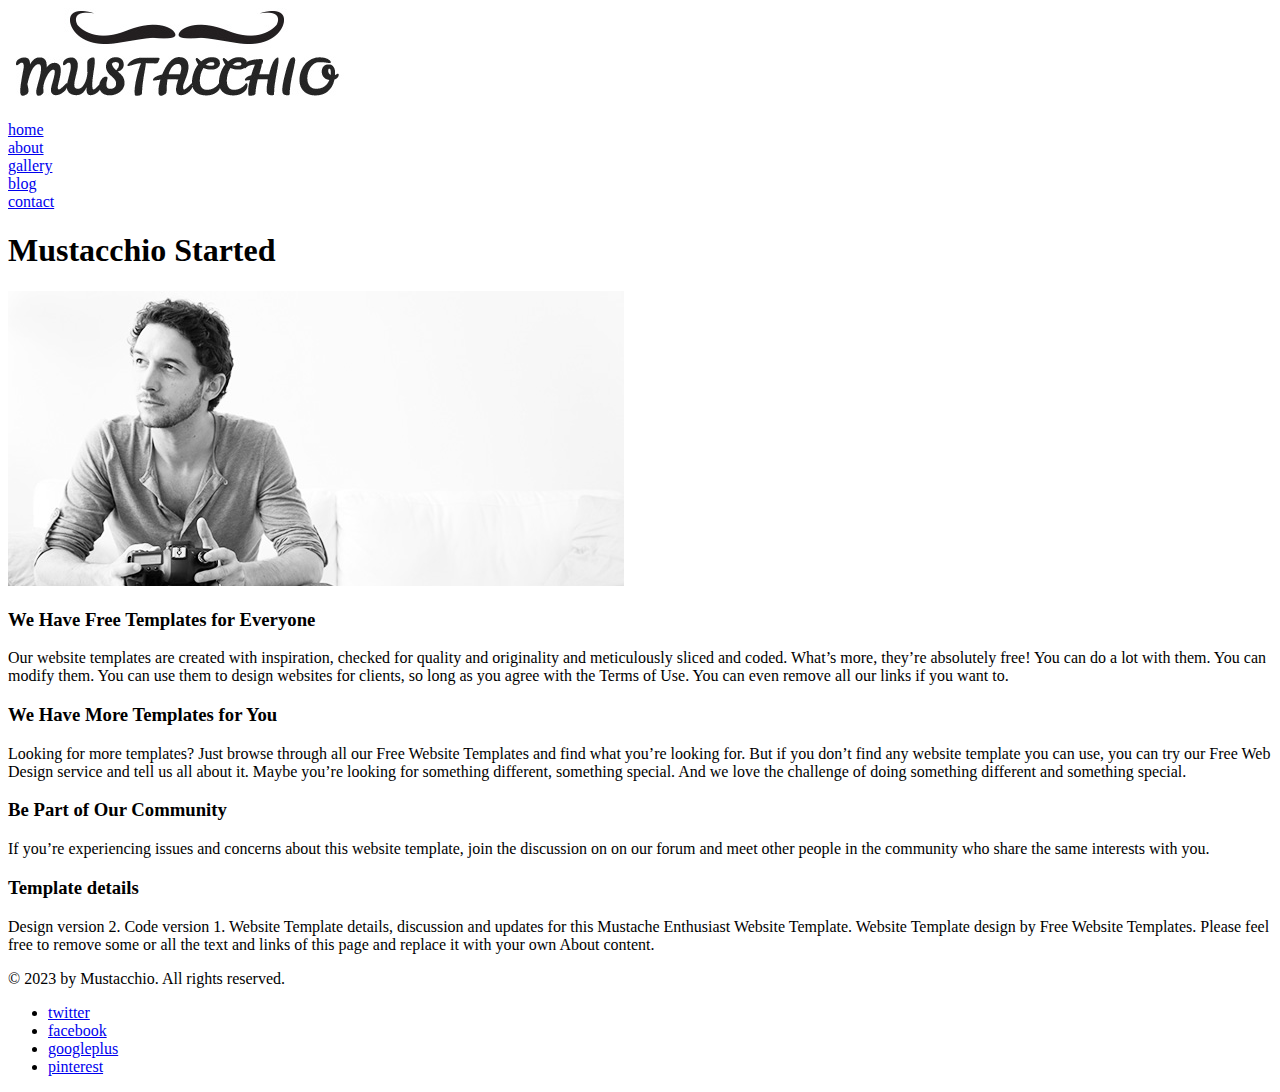
==== about.html @ 44edcbcb "mustache" ====
<!DOCTYPE html>
<html lang="en">
<head>
    <meta charset="UTF-8">
    <meta http-equiv="X-UA-Compatible" content="IE=edge">
    <meta name="viewport" content="width=device-width, initial-scale=1.0">
    <link rel="stylesheet" href="about.css">
    <title>About</title>
</head>
<body>
    <div id="header">
        <a href="index.html" class="logo" id="logo">
            <img src="logo.jpeg" alt>
        </a>
        <span id="mobile-navigation"></span>
        <ul id="navigation">
    </div>

    <div>
            <li class="selected">
                <a href="index.html" id="home">home</a>
            </li>
            <li>
                <a href="about.html" id="about">about</a>
            </li>
            <li>
                <a href="gallery.html" id="gallery">gallery</a>
            </li>
            <li>
                <a href="blog.html" id="blog">blog</a>
            </li>
            <li>
                <a href="contact.html" id="contact">contact</a>
            </li>
        </ul>
    </div>
    <h1>Mustacchio Started</h1>
    <div id="featured">
        <img src="photographer.jpeg" alt="photographer">
            <h3>We Have Free Templates for Everyone</h3>
                <p>Our website templates are created with inspiration, checked for quality and originality
                 and meticulously sliced and coded. What’s more, they’re absolutely free! You can do a lot with them. 
                 You can modify them. You can use them to design websites for clients, so long as you agree with the 
                 Terms of Use. You can even remove all our links if you want to.</p>
            <h3>We Have More Templates for You</h3>
                    <p>Looking for more templates? Just browse through all our Free Website Templates and find what you’re 
                        looking for. But if you don’t find any website template you can use, you can try our Free Web Design 
                        service and tell us all about it. Maybe you’re looking for something different, something special. And 
                        we love the challenge of doing something different and something special.</p>
            <h3>Be Part of Our Community</h3>
                    <p>If you’re experiencing issues and concerns about this website template, join the discussion on on our 
                        forum and meet other people in the community who share the same interests with you.</p>
            <h3>Template details</h3>
                    <p>Design version 2. Code version 1. Website Template details, discussion and updates for this Mustache 
                        Enthusiast Website Template. Website Template design by Free Website Templates. Please feel free to 
                        remove some or all the text and links of this page and replace it with your own About content.</p>
            
    <div id="footer">
        <div>
            <p>© 2023 by Mustacchio. All rights reserved.</p>
                <ul>
                    <li>
                        <a href="http://freewebsitetemplates.com/go/twitter/" id="twitter">twitter</a>
                    </li>
                    <li>
                        <a href="http://freewebsitetemplates.com/go/facebook/" id="facebook">facebook</a>
                    </li>
                    <li>
                        <a href="http://freewebsitetemplates.com/go/googleplus/" id="googleplus">googleplus</a>
                    </li>
                    <li>
                        <a href="http://pinterest.com/fwtemplates/" id="pinterest">pinterest</a>
                    </li>
                </ul>
        </div>
        
</body>
</html>
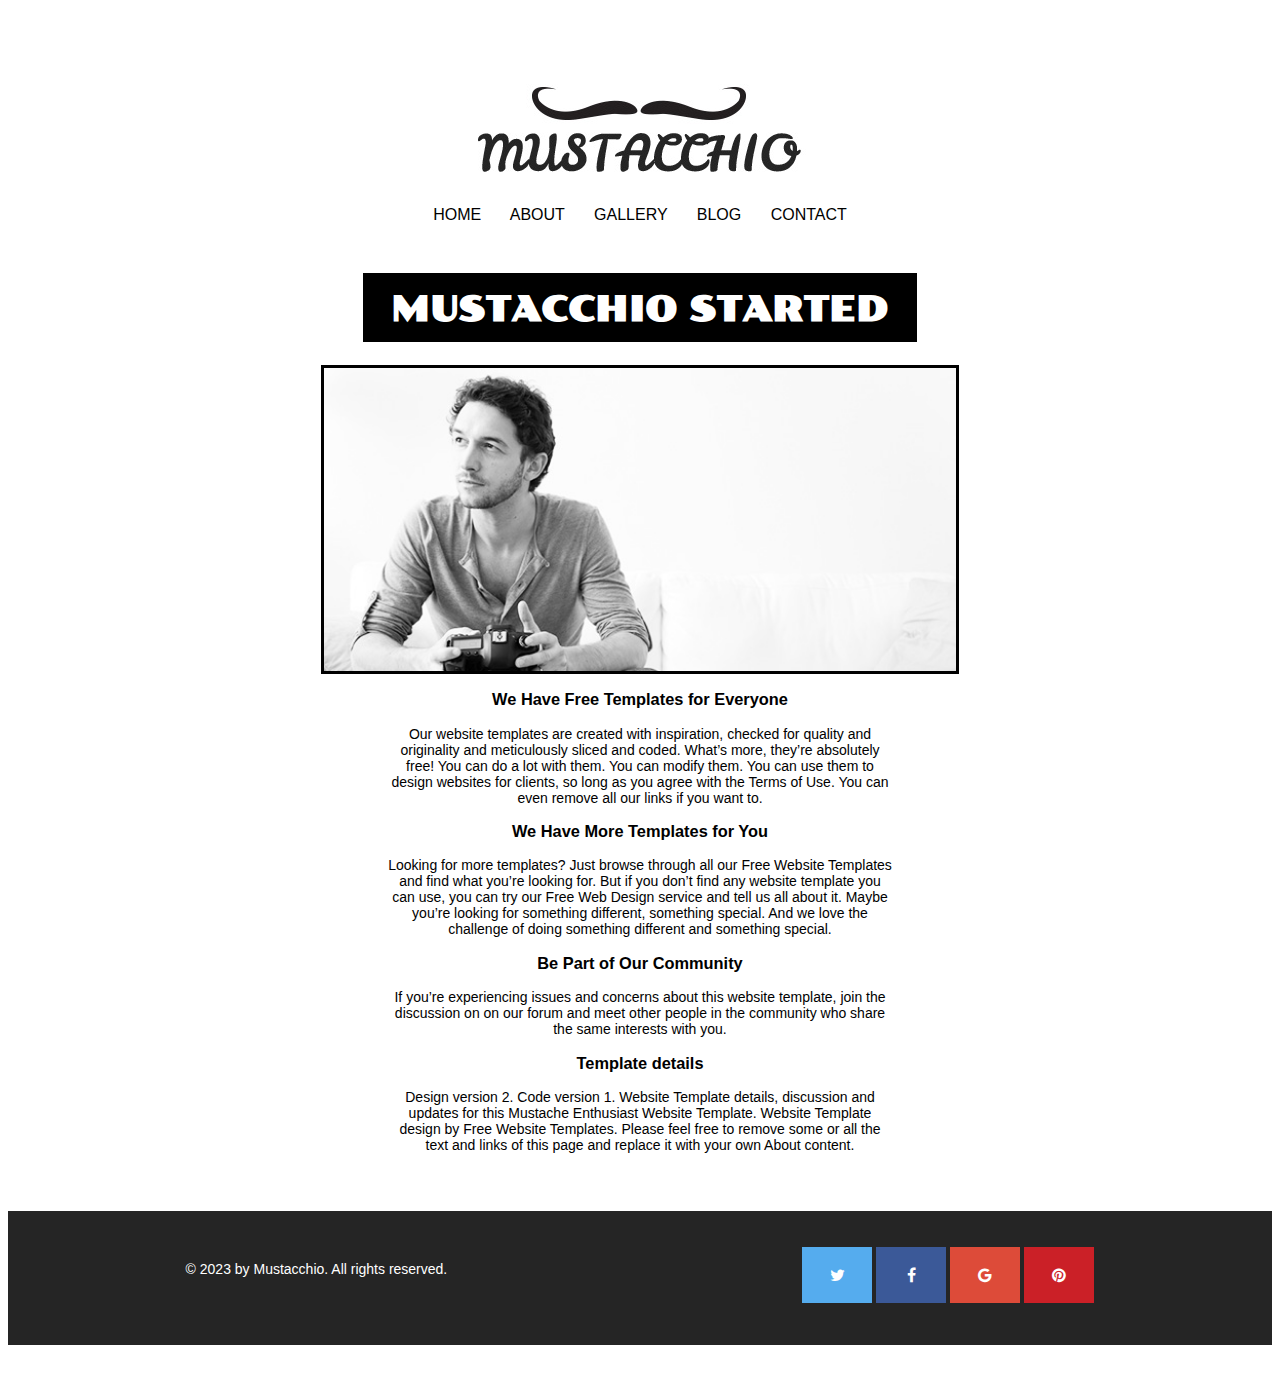
==== commit 1fb7f957: "changes" ====
--- a/about.html
+++ b/about.html
@@ -4,75 +4,54 @@
     <meta charset="UTF-8">
     <meta http-equiv="X-UA-Compatible" content="IE=edge">
     <meta name="viewport" content="width=device-width, initial-scale=1.0">
-    <link rel="stylesheet" href="about.css">
-    <title>About</title>
+    <link rel="stylesheet" href="./about.css">
+    <link rel="stylesheet" href="https://cdnjs.cloudflare.com/ajax/libs/font-awesome/4.7.0/css/font-awesome.min.css">
+    <link href="https://fonts.googleapis.com/css2?family=Poller+One&display=swap" rel="stylesheet">
+    <title>Go Live</title>
 </head>
 <body>
-    <div id="header">
-        <a href="index.html" class="logo" id="logo">
-            <img src="logo.jpeg" alt>
-        </a>
-        <span id="mobile-navigation"></span>
-        <ul id="navigation">
+<div class="container">
+
+    <div class="header">
+        <img src="logo.jpeg" class="header">
+        <nav>
+            <a href="index.html" class="header">Home</a>
+            <a href="about.html" class="header">About</a>
+            <a href="gallery.html" class="header">Gallery</a>
+            <a href="blog.html" class="header">Blog</a>
+            <a href="contact.html" class="header">Contact</a>
+        </nav>
     </div>
+    
+<div class="body">
+        <h1>Mustacchio Started</h1>
+    
+        <img src="photographer.jpeg" class="center" alt="photographer">
 
-    <div>
-            <li class="selected">
-                <a href="index.html" id="home">home</a>
-            </li>
-            <li>
-                <a href="about.html" id="about">about</a>
-            </li>
-            <li>
-                <a href="gallery.html" id="gallery">gallery</a>
-            </li>
-            <li>
-                <a href="blog.html" id="blog">blog</a>
-            </li>
-            <li>
-                <a href="contact.html" id="contact">contact</a>
-            </li>
-        </ul>
-    </div>
-    <h1>Mustacchio Started</h1>
-    <div id="featured">
-        <img src="photographer.jpeg" alt="photographer">
+    
             <h3>We Have Free Templates for Everyone</h3>
-                <p>Our website templates are created with inspiration, checked for quality and originality
-                 and meticulously sliced and coded. What’s more, they’re absolutely free! You can do a lot with them. 
-                 You can modify them. You can use them to design websites for clients, so long as you agree with the 
-                 Terms of Use. You can even remove all our links if you want to.</p>
+                <p>Our website templates are created with inspiration, checked for quality and originality and meticulously sliced and coded. What’s more, they’re absolutely free! You can do a lot with them. You can modify them. You can use them to design websites for clients, so long as you agree with the Terms of Use. You can even remove all our links if you want to.</p>
+
             <h3>We Have More Templates for You</h3>
-                    <p>Looking for more templates? Just browse through all our Free Website Templates and find what you’re 
-                        looking for. But if you don’t find any website template you can use, you can try our Free Web Design 
-                        service and tell us all about it. Maybe you’re looking for something different, something special. And 
-                        we love the challenge of doing something different and something special.</p>
+                <p>Looking for more templates? Just browse through all our Free Website Templates and find what you’re looking for. But if you don’t find any website template you can use, you can try our Free Web Design service and tell us all about it. Maybe you’re looking for something different, something special. And we love the challenge of doing something different and something special.</p>
+                    
             <h3>Be Part of Our Community</h3>
-                    <p>If you’re experiencing issues and concerns about this website template, join the discussion on on our 
-                        forum and meet other people in the community who share the same interests with you.</p>
+                <p>If you’re experiencing issues and concerns about this website template, join the discussion on on our forum and meet other people in the community who share the same interests with you.</p>
+
             <h3>Template details</h3>
-                    <p>Design version 2. Code version 1. Website Template details, discussion and updates for this Mustache 
-                        Enthusiast Website Template. Website Template design by Free Website Templates. Please feel free to 
-                        remove some or all the text and links of this page and replace it with your own About content.</p>
+                <p>Design version 2. Code version 1. Website Template details, discussion and updates for this Mustache Enthusiast Website Template. Website Template design by Free Website Templates. Please feel free to remove some or all the text and links of this page and replace it with your own About content.</p>
+</div>
             
-    <div id="footer">
-        <div>
-            <p>© 2023 by Mustacchio. All rights reserved.</p>
-                <ul>
-                    <li>
-                        <a href="http://freewebsitetemplates.com/go/twitter/" id="twitter">twitter</a>
-                    </li>
-                    <li>
-                        <a href="http://freewebsitetemplates.com/go/facebook/" id="facebook">facebook</a>
-                    </li>
-                    <li>
-                        <a href="http://freewebsitetemplates.com/go/googleplus/" id="googleplus">googleplus</a>
-                    </li>
-                    <li>
-                        <a href="http://pinterest.com/fwtemplates/" id="pinterest">pinterest</a>
-                    </li>
-                </ul>
-        </div>
-        
+<div class="footer">
+        <p class="copyright">© 2023 by Mustacchio. All rights reserved.</p>
+            <div class="social-media">
+                <a href="#" class="fa fa-twitter"></a>
+                <a href="#" class="fa fa-facebook"></a>
+                <a href="#" class="fa fa-google"></a>
+                <a href="#" class="fa fa-pinterest"></a>
+            </div>
+</div>
+
+</div> 
 </body>
-</html>+</html> --- a/about.css
+++ b/about.css
@@ -0,0 +1,132 @@
+.container {
+    display: grid; 
+    gap: 0px 0px; 
+    grid-template-areas: 
+        "header"
+        "body"
+        "footer"; 
+}
+
+.header {
+    grid-area: header;
+    text-align: center;
+    margin-bottom: 2%;
+    margin-top: 3%;
+    color: black;
+    text-decoration: none;
+    font-family: "Arial black", 'gadget', sans-serif;
+    word-spacing: 25px;
+    text-transform: uppercase;
+    text-size-adjust: 30px;   
+}
+
+.header:hover {
+    color: #0ca49c;
+}
+
+.body {
+    grid-area: body;
+    text-align: center;
+    color: black;
+    font-family: Arial, Helvetica, sans-serif;
+    margin-bottom: 3.5%;
+}
+
+.body h1 {
+    background-color: black;
+    color: white;
+    font-family: 'Poller One', cursive;
+    text-transform: uppercase;
+    padding: 15px 28px 12px;
+    font-size: 35px;
+    display: inline-block;
+}
+
+.body h3 {
+    color: black;
+    font-family: Arial, Helvetica, sans-serif;
+    font-size: 16.38px;
+
+}
+
+.body p {
+    color: black;
+    font-family: Arial, Helvetica, sans-serif;
+    font-size: 14px;
+    margin-left: 30%;
+    margin-right: 30%;
+}
+
+.body img {
+    border: solid black;
+}
+
+.center {
+    display: block;
+    margin-left: auto;
+    margin-right: auto;
+    width: 50%;
+}
+
+.footer { 
+    grid-area: footer;
+    justify-content: space-around;
+    display: flex;
+    background-color: rgb(37, 37, 37);
+    color: white;
+    margin-bottom: 2.3%;
+    padding: 36px 0px 42px;
+}
+    
+.footer p { 
+        
+    background-color: #252525;
+    color: white;
+    font-family: Arial, Helvetica, sans-serif;
+    font-size: 14px;
+}   
+    
+.fa {
+    padding: 20px;
+    font-size: 30px;
+    width: 30px;
+    text-align: center;
+    text-decoration: none;
+}
+    
+.fa:hover { 
+    opacity: 0.7;
+}
+    
+.fa-twitter {
+    background-color: #55ACEE;
+    color: white;
+}
+    
+.fa-facebook {
+    background: #3B5998;
+    color: white;  
+}
+    
+.fa-google {
+    background: #dd4b39;
+    color: white;       
+}
+    
+.fa-pinterest {
+    background: #cb2027;
+    color: white;
+}
+    
+    
+@media(min-width: 992px) {
+    
+.container {  
+    display: grid;
+    gap: 0px 0px;
+    grid-template-areas:
+    "header header header"
+    "body body body"
+    "footer footer footer";
+    }
+}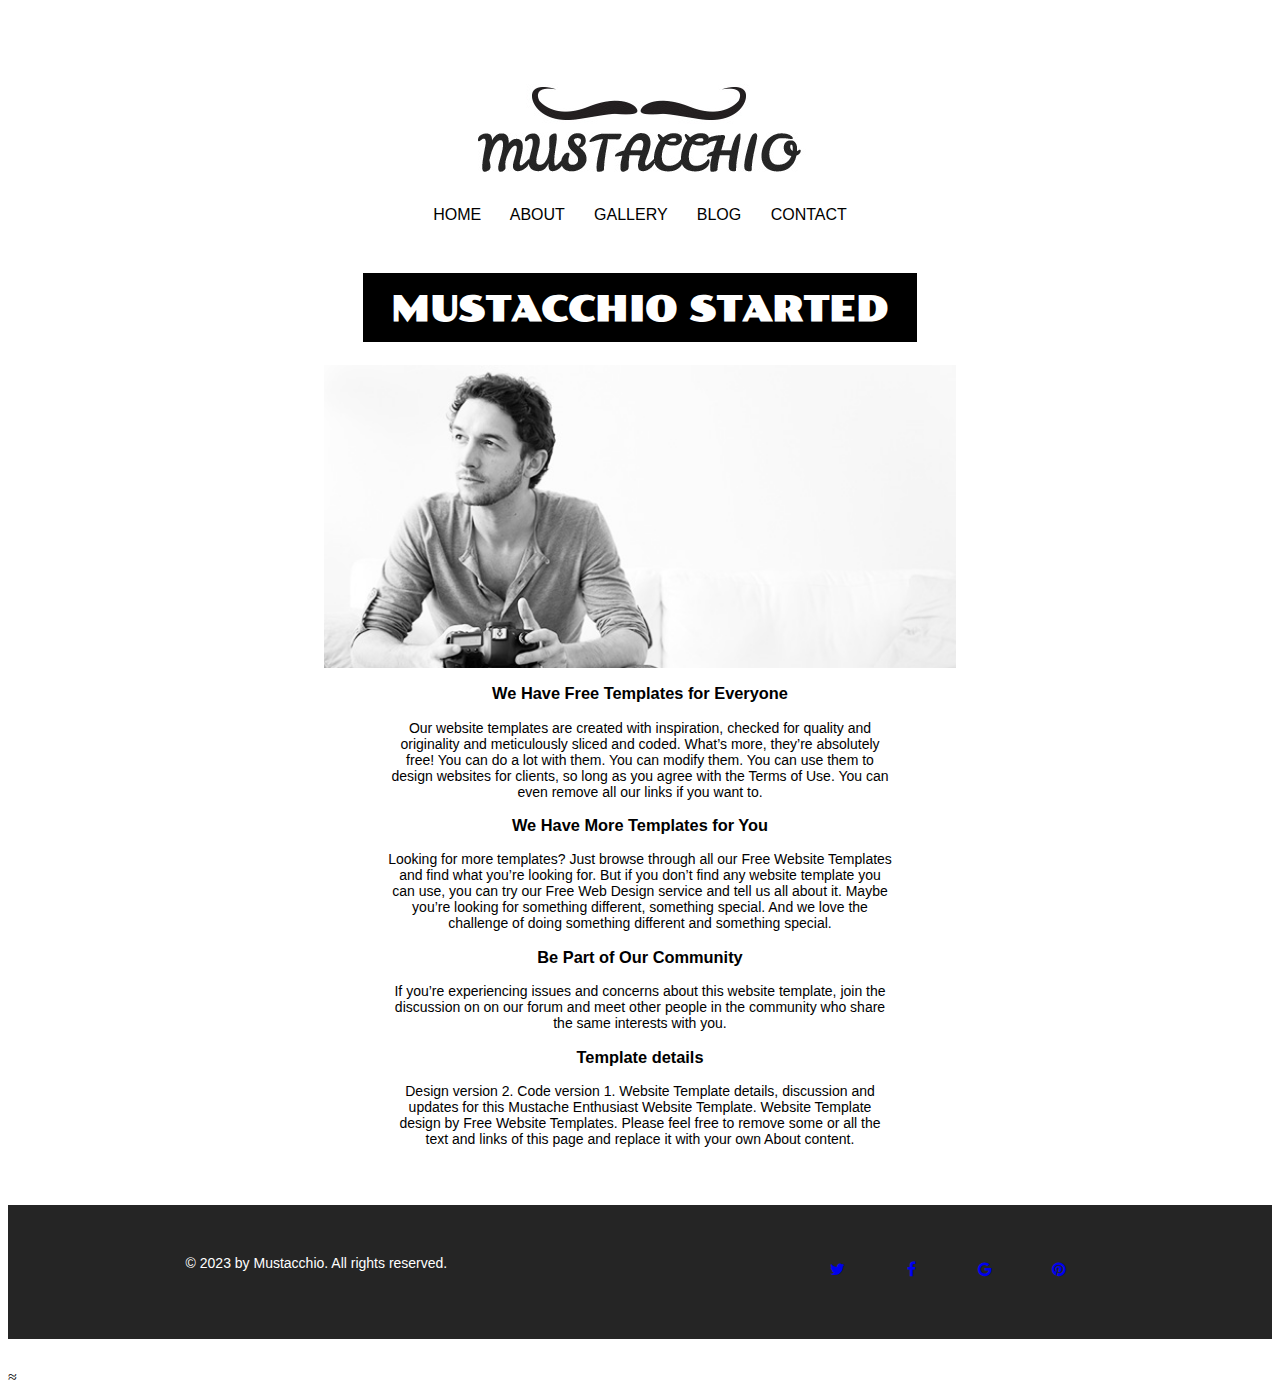
==== commit c7c0b2f2: "changes" ====
--- a/about.html
+++ b/about.html
@@ -11,7 +11,7 @@
 </head>
 <body>
 <div class="container">
-
+≈
     <div class="header">
         <img src="logo.jpeg" class="header">
         <nav>
@@ -23,7 +23,7 @@
         </nav>
     </div>
     
-<div class="body">
+<div class="main">
         <h1>Mustacchio Started</h1>
     
         <img src="photographer.jpeg" class="center" alt="photographer">
--- a/about.css
+++ b/about.css
@@ -1,9 +1,8 @@
 .container {
     display: grid; 
-    gap: 0px 0px; 
     grid-template-areas: 
         "header"
-        "body"
+        "main"
         "footer"; 
 }
 
@@ -24,7 +23,7 @@
     color: #0ca49c;
 }
 
-.body {
+.main {
     grid-area: body;
     text-align: center;
     color: black;
@@ -32,7 +31,7 @@
     margin-bottom: 3.5%;
 }
 
-.body h1 {
+.main h1 {
     background-color: black;
     color: white;
     font-family: 'Poller One', cursive;
@@ -42,14 +41,14 @@
     display: inline-block;
 }
 
-.body h3 {
+.main h3 {
     color: black;
     font-family: Arial, Helvetica, sans-serif;
     font-size: 16.38px;
 
 }
 
-.body p {
+.main p {
     color: black;
     font-family: Arial, Helvetica, sans-serif;
     font-size: 14px;
@@ -94,30 +93,7 @@
     text-decoration: none;
 }
     
-.fa:hover { 
-    opacity: 0.7;
-}
-    
-.fa-twitter {
-    background-color: #55ACEE;
-    color: white;
-}
-    
-.fa-facebook {
-    background: #3B5998;
-    color: white;  
-}
-    
-.fa-google {
-    background: #dd4b39;
-    color: white;       
-}
-    
-.fa-pinterest {
-    background: #cb2027;
-    color: white;
-}
-    
+
     
 @media(min-width: 992px) {
     
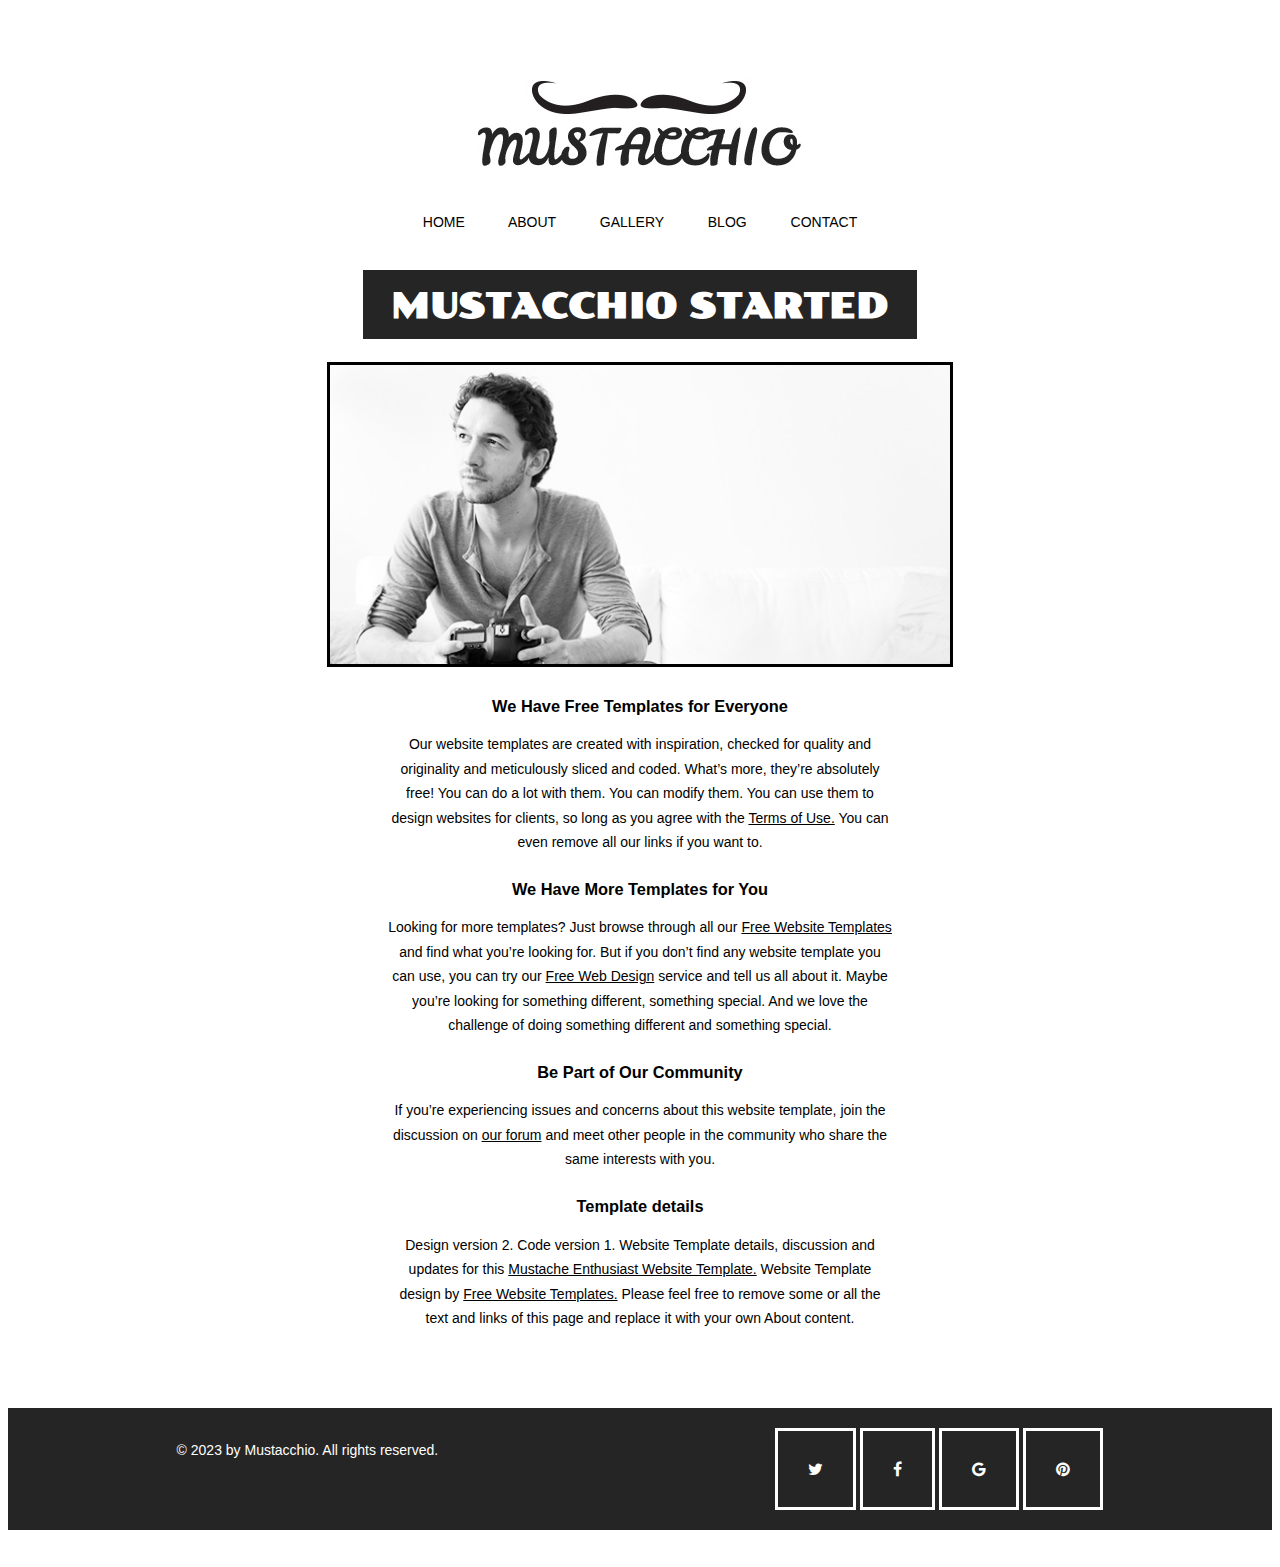
==== commit 86eba519: "changes" ====
--- a/about.html
+++ b/about.html
@@ -11,45 +11,44 @@
 </head>
 <body>
 <div class="container">
-≈
-    <div class="header">
-        <img src="logo.jpeg" class="header">
-        <nav>
-            <a href="index.html" class="header">Home</a>
-            <a href="about.html" class="header">About</a>
-            <a href="gallery.html" class="header">Gallery</a>
-            <a href="blog.html" class="header">Blog</a>
-            <a href="contact.html" class="header">Contact</a>
-        </nav>
-    </div>
-    
+
+<div class="header">
+    <a href="index.html"><img src="logo.jpeg" id="logo" class="header"></a>
+    <nav>
+        <a href="index.html" class="header">Home</a>
+        <a href="about.html" class="header">About</a>
+        <a href="gallery.html" class="header">Gallery</a>
+        <a href="blog.html" class="header">Blog</a>
+        <a href="contact.html" class="header">Contact</a>
+    </nav>
+</div>
+
 <div class="main">
         <h1>Mustacchio Started</h1>
+        <br>
     
-        <img src="photographer.jpeg" class="center" alt="photographer">
-
-    
-            <h3>We Have Free Templates for Everyone</h3>
-                <p>Our website templates are created with inspiration, checked for quality and originality and meticulously sliced and coded. What’s more, they’re absolutely free! You can do a lot with them. You can modify them. You can use them to design websites for clients, so long as you agree with the Terms of Use. You can even remove all our links if you want to.</p>
+        <a href="gallery.html"> <img src="photographer.jpeg" class="center" alt="photographer"></a>
+                <h3>We Have Free Templates for Everyone</h3>
+                <p>Our website templates are created with inspiration, checked for quality and originality and meticulously sliced and coded. What’s more, they’re absolutely free! You can do a lot with them. You can modify them. You can use them to design websites for clients, so long as you agree with the <a href="https://freewebsitetemplates.com/about/terms">Terms of Use.</a> You can even remove all our links if you want to.</p>
 
             <h3>We Have More Templates for You</h3>
-                <p>Looking for more templates? Just browse through all our Free Website Templates and find what you’re looking for. But if you don’t find any website template you can use, you can try our Free Web Design service and tell us all about it. Maybe you’re looking for something different, something special. And we love the challenge of doing something different and something special.</p>
+                <p>Looking for more templates? Just browse through all our <a href="https://freewebsitetemplates.com/">Free Website Templates</a> and find what you’re looking for. But if you don’t find any website template you can use, you can try our <a href="https://freewebsitetemplates.com/freewebdesign/">Free Web Design</a> service and tell us all about it. Maybe you’re looking for something different, something special. And we love the challenge of doing something different and something special.</p>
                     
             <h3>Be Part of Our Community</h3>
-                <p>If you’re experiencing issues and concerns about this website template, join the discussion on on our forum and meet other people in the community who share the same interests with you.</p>
+                <p>If you’re experiencing issues and concerns about this website template, join the discussion on <a href="https://freewebsitetemplates.com/forums/">our forum</a> and meet other people in the community who share the same interests with you.</p>
 
             <h3>Template details</h3>
-                <p>Design version 2. Code version 1. Website Template details, discussion and updates for this Mustache Enthusiast Website Template. Website Template design by Free Website Templates. Please feel free to remove some or all the text and links of this page and replace it with your own About content.</p>
+                <p>Design version 2. Code version 1. Website Template details, discussion and updates for this <a href="https://freewebsitetemplates.com/forums/threads/mustache-enthusiast-website-template.37181/">Mustache Enthusiast Website Template.</a> Website Template design by <a href="https://freewebsitetemplates.com/">Free Website Templates.</a> Please feel free to remove some or all the text and links of this page and replace it with your own About content.</p>
 </div>
             
 <div class="footer">
-        <p class="copyright">© 2023 by Mustacchio. All rights reserved.</p>
-            <div class="social-media">
-                <a href="#" class="fa fa-twitter"></a>
-                <a href="#" class="fa fa-facebook"></a>
-                <a href="#" class="fa fa-google"></a>
-                <a href="#" class="fa fa-pinterest"></a>
-            </div>
+    <p>© 2023 by Mustacchio. All rights reserved.</p>
+        <div class="social-media">
+            <a href="#" class="fa fa-twitter"></a>
+            <a href="#" class="fa fa-facebook"></a>
+            <a href="#" class="fa fa-google"></a>
+            <a href="#" class="fa fa-pinterest"></a>
+        </div>
 </div>
 
 </div> 
--- a/about.css
+++ b/about.css
@@ -1,70 +1,79 @@
 .container {
-    display: grid; 
+    display: grid;
+    gap: 1%;
     grid-template-areas: 
-        "header"
-        "main"
-        "footer"; 
+    "header"
+    "main"
+    "footer";
+
 }
 
 .header {
     grid-area: header;
+    margin-left: auto;
+    margin-right: auto;
     text-align: center;
-    margin-bottom: 2%;
-    margin-top: 3%;
+    margin-top: 2%;
     color: black;
     text-decoration: none;
     font-family: "Arial black", 'gadget', sans-serif;
-    word-spacing: 25px;
-    text-transform: uppercase;
-    text-size-adjust: 30px;   
+    text-transform: uppercase; 
+    font-size: 14px;
 }
 
 .header:hover {
     color: #0ca49c;
 }
 
+#logo {
+    width: fit-content;
+    height: fit-content;
+
+}
+
 .main {
-    grid-area: body;
+    grid-area: main;
     text-align: center;
     color: black;
     font-family: Arial, Helvetica, sans-serif;
-    margin-bottom: 3.5%;
+    
 }
 
 .main h1 {
-    background-color: black;
+    background-color: rgb(37, 37,37);
     color: white;
     font-family: 'Poller One', cursive;
     text-transform: uppercase;
-    padding: 15px 28px 12px;
-    font-size: 35px;
+    padding: 10px 68px 10px;
+    font-size: 20px;
     display: inline-block;
+}
+
+.main img {
+    border: solid black;
+    width: 89%;
+    height: auto;
 }
 
 .main h3 {
     color: black;
     font-family: Arial, Helvetica, sans-serif;
     font-size: 16.38px;
-
+    text-align: center;
+    margin-top: 8%;
 }
 
 .main p {
     color: black;
     font-family: Arial, Helvetica, sans-serif;
     font-size: 14px;
-    margin-left: 30%;
-    margin-right: 30%;
+    line-height: 175%;
+    text-align: center;
 }
 
-.body img {
-    border: solid black;
-}
+a {
+    color: black;
 
-.center {
-    display: block;
-    margin-left: auto;
-    margin-right: auto;
-    width: 50%;
 }
 
 .footer { 
@@ -74,35 +83,97 @@
     background-color: rgb(37, 37, 37);
     color: white;
     margin-bottom: 2.3%;
-    padding: 36px 0px 42px;
+    padding: 20px 0px 20px;
 }
     
 .footer p { 
         
-    background-color: #252525;
-    color: white;
-    font-family: Arial, Helvetica, sans-serif;
+        background-color: #252525;
+        color: white;
+        font-family: Arial, Helvetica, sans-serif;
+        font-size: 12px;
+}   
+    
+    /* social media, font awesome (ie, fa) icons */
+    
+.fa {
+        padding: 10px;
+        text-align: center;
+        text-decoration: none;
+        width: auto;
+        height: auto; 
+        color: white;
+        background-color: rgb(37, 37, 37);
+        border: solid white;
+}
+    
+    .fa:hover { 
+        background-color: white;
+        color: black;
+        border: solid black    
+}
+
+@media(min-width: 576px) {
+
+}
+
+
+
+
+
+
+
+
+
+
+@media(min-width: 992px) {
+    .container {  
+        display: grid;
+        gap: 0%;
+        grid-template-areas:
+        "header header header"
+        "main main main"
+        "footer footer footer";
+}
+/* add fullscreen rules here */
+
+.header {
+    margin: 35px 20px 40px;
+}
+.main {
+margin-bottom: 5%;;
+
+}
+.main h1 {
+    margin-top: 0%;
+    padding: 15px 28px 12px;
+    font-size: 20px;
+    font-size: 35px;
+}
+
+.main img {
+
+    width: 620px;
+    height: 299px;
+}
+
+.main h3 {
+    font-size: 16.38px;
+    margin-top: 2%;
+    
+}
+
+.main p {
+    font-size: 14px;
+    margin-left: 30%;
+    margin-right: 30%;
+}
+
+.footer p { 
     font-size: 14px;
 }   
-    
+
 .fa {
-    padding: 20px;
-    font-size: 30px;
-    width: 30px;
-    text-align: center;
-    text-decoration: none;
+        padding: 30px;
 }
-    
-
-    
-@media(min-width: 992px) {
-    
-.container {  
-    display: grid;
-    gap: 0px 0px;
-    grid-template-areas:
-    "header header header"
-    "body body body"
-    "footer footer footer";
-    }
-}+}
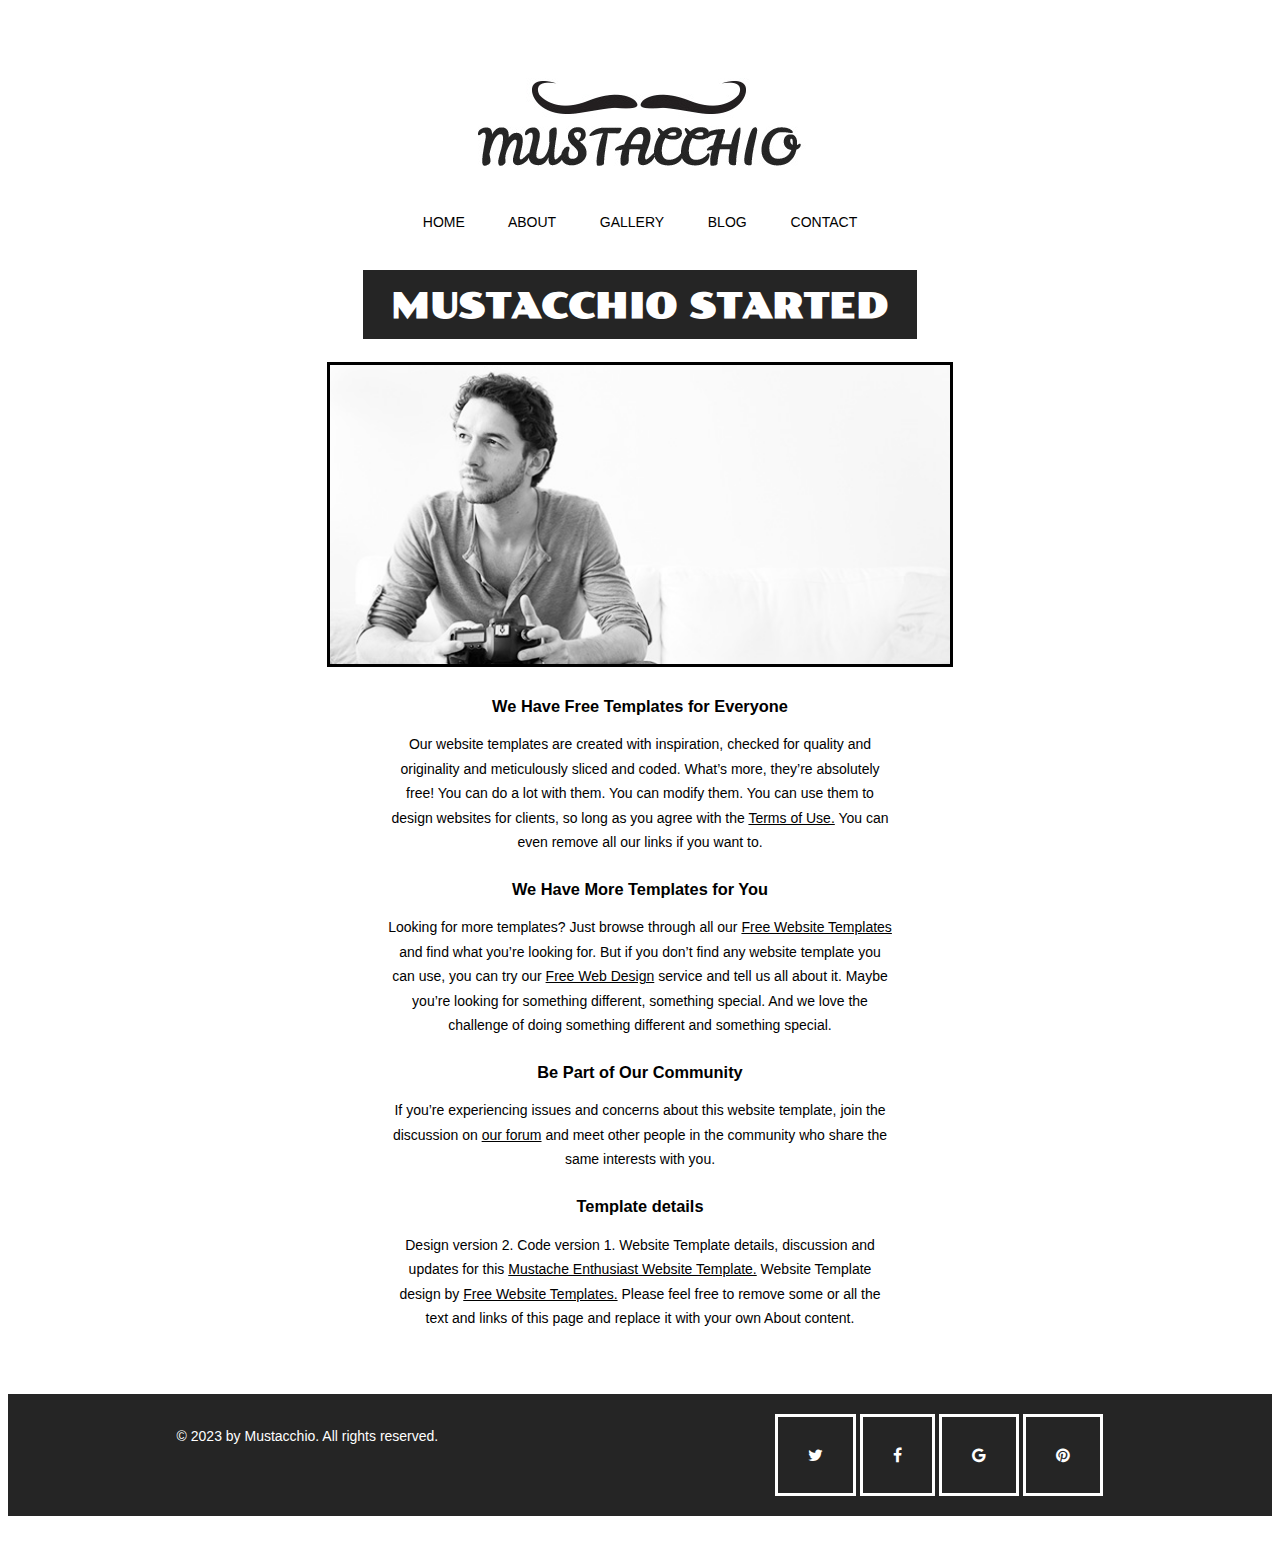
==== commit cbb6dde0: "finalchanges" ====
--- a/about.html
+++ b/about.html
@@ -7,7 +7,7 @@
     <link rel="stylesheet" href="./about.css">
     <link rel="stylesheet" href="https://cdnjs.cloudflare.com/ajax/libs/font-awesome/4.7.0/css/font-awesome.min.css">
     <link href="https://fonts.googleapis.com/css2?family=Poller+One&display=swap" rel="stylesheet">
-    <title>Go Live</title>
+    <title>Mustache Enthusiast - About</title>
 </head>
 <body>
 <div class="container">
@@ -44,13 +44,14 @@
 <div class="footer">
     <p>© 2023 by Mustacchio. All rights reserved.</p>
         <div class="social-media">
-            <a href="#" class="fa fa-twitter"></a>
-            <a href="#" class="fa fa-facebook"></a>
-            <a href="#" class="fa fa-google"></a>
-            <a href="#" class="fa fa-pinterest"></a>
+            <a href="https://twitter.com/" class="fa fa-twitter"></a>
+            <a href="https://www.facebook.com/" class="fa fa-facebook"></a>
+            <a href="https://www.google.com/" class="fa fa-google"></a>
+            <a href="https://www.pinterest.com/" class="fa fa-pinterest"></a>
         </div>
 </div>
 
-</div> 
+</div>
+
 </body>
 </html> --- a/about.css
+++ b/about.css
@@ -5,7 +5,6 @@
     "header"
     "main"
     "footer";
-
 }
 
 .header {
@@ -60,7 +59,8 @@
     font-family: Arial, Helvetica, sans-serif;
     font-size: 16.38px;
     text-align: center;
-    margin-top: 8%;
+    
+
 }
 
 .main p {
@@ -69,6 +69,7 @@
     font-size: 14px;
     line-height: 175%;
     text-align: center;
+    margin: 0px 0px 0px;
 }
 
 a {
